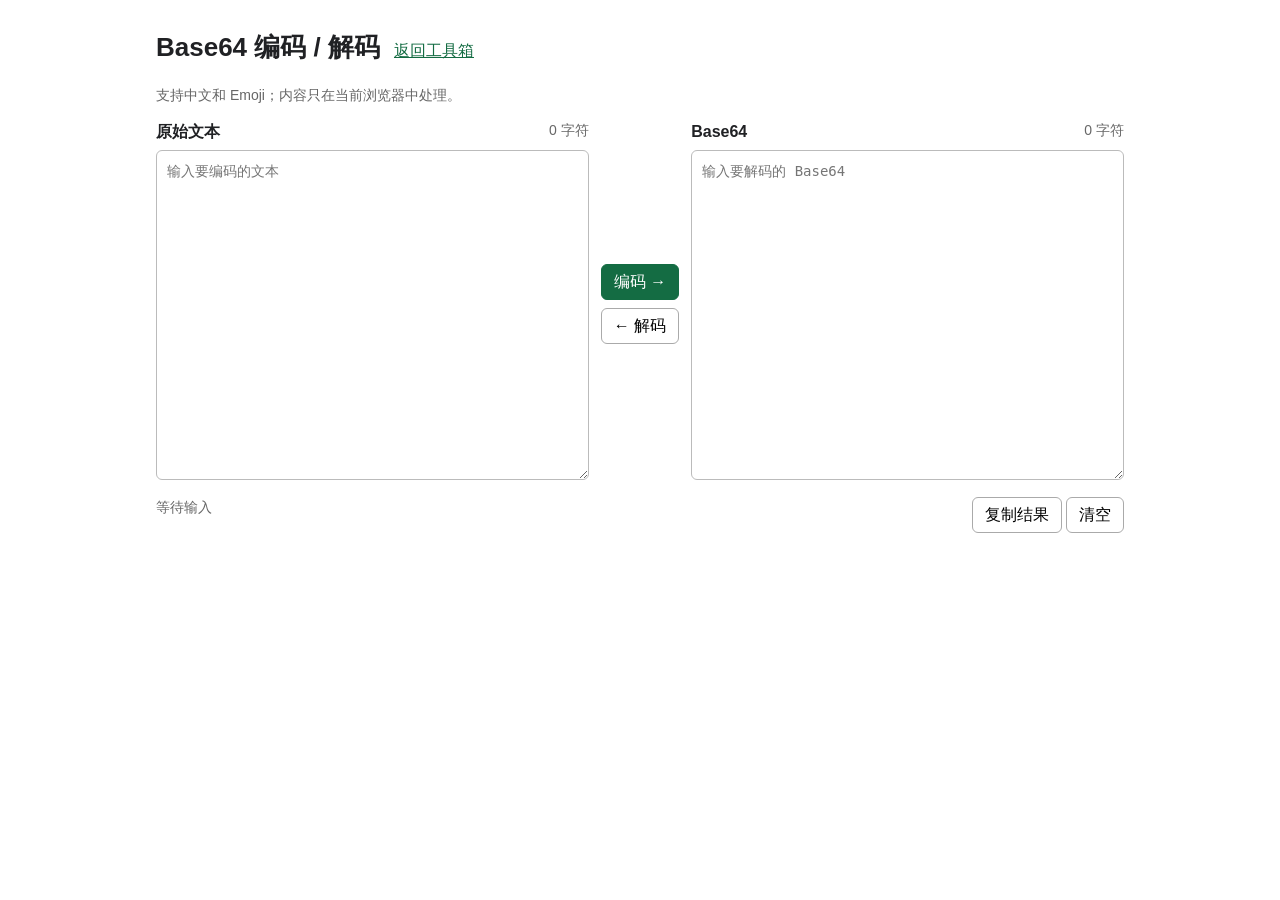
==== base64.html @ c8e4757d "Create Chinese Playground tools landing page" ====
<!doctype html>
<html lang="zh-CN">
<head>
  <meta charset="utf-8">
  <meta name="viewport" content="width=device-width, initial-scale=1">
  <meta name="description" content="在浏览器本地进行 Base64 编码和解码。">
  <title>Base64 编码 / 解码</title>
  <style>
    * { box-sizing: border-box; }
    body { max-width: 1000px; margin: 28px auto; padding: 0 16px; color: #202124; font-family: sans-serif; line-height: 1.5; }
    header { display: flex; align-items: baseline; gap: 14px; margin-bottom: 18px; }
    h1 { margin: 0; font-size: 26px; }
    a { color: #146c43; }
    .hint, .status { color: #666; font-size: 14px; }
    .workspace { display: grid; grid-template-columns: minmax(0, 1fr) auto minmax(0, 1fr); gap: 12px; align-items: center; }
    .field { min-width: 0; }
    .field-head { display: flex; justify-content: space-between; gap: 8px; margin-bottom: 6px; }
    label { font-weight: 650; }
    textarea { width: 100%; min-height: 330px; padding: 10px; resize: vertical; border: 1px solid #bbb; border-radius: 6px; font: 14px/1.55 ui-monospace, SFMono-Regular, Menlo, Consolas, monospace; }
    textarea:focus, button:focus-visible { outline: 3px solid rgba(20, 108, 67, 0.2); outline-offset: 1px; }
    .actions { display: flex; flex-direction: column; gap: 8px; }
    button { min-height: 36px; padding: 0 12px; border: 1px solid #aaa; border-radius: 6px; background: #fff; cursor: pointer; font: inherit; white-space: nowrap; }
    button:hover { background: #f5f5f5; }
    button.primary { border-color: #146c43; background: #146c43; color: #fff; }
    button.primary:hover { background: #0f5736; }
    .footer { display: flex; justify-content: space-between; gap: 12px; margin-top: 10px; }
    .status.error { color: #b42318; }
    @media (max-width: 700px) {
      body { margin-top: 16px; }
      header { align-items: flex-start; flex-direction: column; gap: 2px; }
      .workspace { grid-template-columns: 1fr; }
      .actions { flex-direction: row; flex-wrap: wrap; }
      textarea { min-height: 210px; }
    }
  </style>
</head>
<body>
  <header>
    <h1>Base64 编码 / 解码</h1>
    <a href="/">返回工具箱</a>
  </header>
  <p class="hint">支持中文和 Emoji；内容只在当前浏览器中处理。</p>

  <main class="workspace">
    <section class="field">
      <div class="field-head">
        <label for="plain-text">原始文本</label>
        <span id="plain-count" class="hint">0 字符</span>
      </div>
      <textarea id="plain-text" spellcheck="false" placeholder="输入要编码的文本"></textarea>
    </section>

    <div class="actions" aria-label="转换操作">
      <button id="encode" class="primary" type="button">编码 →</button>
      <button id="decode" type="button">← 解码</button>
    </div>

    <section class="field">
      <div class="field-head">
        <label for="base64-text">Base64</label>
        <span id="base64-count" class="hint">0 字符</span>
      </div>
      <textarea id="base64-text" spellcheck="false" autocapitalize="off" placeholder="输入要解码的 Base64"></textarea>
    </section>
  </main>

  <div class="footer">
    <span id="status" class="status" role="status" aria-live="polite">等待输入</span>
    <span>
      <button id="copy" type="button">复制结果</button>
      <button id="clear" type="button">清空</button>
    </span>
  </div>

  <script>
    (() => {
      const plain = document.querySelector('#plain-text');
      const base64 = document.querySelector('#base64-text');
      const plainCount = document.querySelector('#plain-count');
      const base64Count = document.querySelector('#base64-count');
      const status = document.querySelector('#status');
      let lastResult = null;

      function updateCounts() {
        plainCount.textContent = `${Array.from(plain.value).length} 字符`;
        base64Count.textContent = `${base64.value.length} 字符`;
      }

      function setStatus(message, isError = false) {
        status.textContent = message;
        status.classList.toggle('error', isError);
      }

      function encodeText(text) {
        const bytes = new TextEncoder().encode(text);
        let binary = '';
        const chunkSize = 0x8000;
        for (let index = 0; index < bytes.length; index += chunkSize) {
          binary += String.fromCharCode(...bytes.subarray(index, index + chunkSize));
        }
        return btoa(binary);
      }

      function decodeText(value) {
        const normalized = value.replace(/\s/g, '').replace(/-/g, '+').replace(/_/g, '/');
        if (!normalized) return '';
        if (normalized.length % 4 === 1 || !/^[A-Za-z0-9+/]*={0,2}$/.test(normalized)) {
          throw new Error('invalid-base64');
        }
        const padded = normalized.padEnd(Math.ceil(normalized.length / 4) * 4, '=');
        const binary = atob(padded);
        const bytes = Uint8Array.from(binary, (character) => character.charCodeAt(0));
        return new TextDecoder('utf-8', { fatal: true }).decode(bytes);
      }

      document.querySelector('#encode').addEventListener('click', () => {
        base64.value = encodeText(plain.value);
        lastResult = base64;
        updateCounts();
        setStatus(plain.value ? '编码完成' : '已得到空结果');
      });

      document.querySelector('#decode').addEventListener('click', () => {
        try {
          plain.value = decodeText(base64.value);
          lastResult = plain;
          updateCounts();
          setStatus(base64.value ? '解码完成' : '已得到空结果');
        } catch {
          setStatus('无法解码：请检查 Base64 内容是否完整且为 UTF-8 文本。', true);
        }
      });

      document.querySelector('#copy').addEventListener('click', async () => {
        const target = lastResult || (base64.value ? base64 : plain);
        if (!target.value) {
          setStatus('没有可复制的内容', true);
          return;
        }
        try {
          await navigator.clipboard.writeText(target.value);
          setStatus('结果已复制');
        } catch {
          target.focus();
          target.select();
          setStatus('无法自动复制，已为你选中结果。', true);
        }
      });

      document.querySelector('#clear').addEventListener('click', () => {
        plain.value = '';
        base64.value = '';
        lastResult = null;
        updateCounts();
        setStatus('已清空');
        plain.focus();
      });

      plain.addEventListener('input', () => { lastResult = null; updateCounts(); });
      base64.addEventListener('input', () => { lastResult = null; updateCounts(); });
    })();
  </script>
</body>
</html>
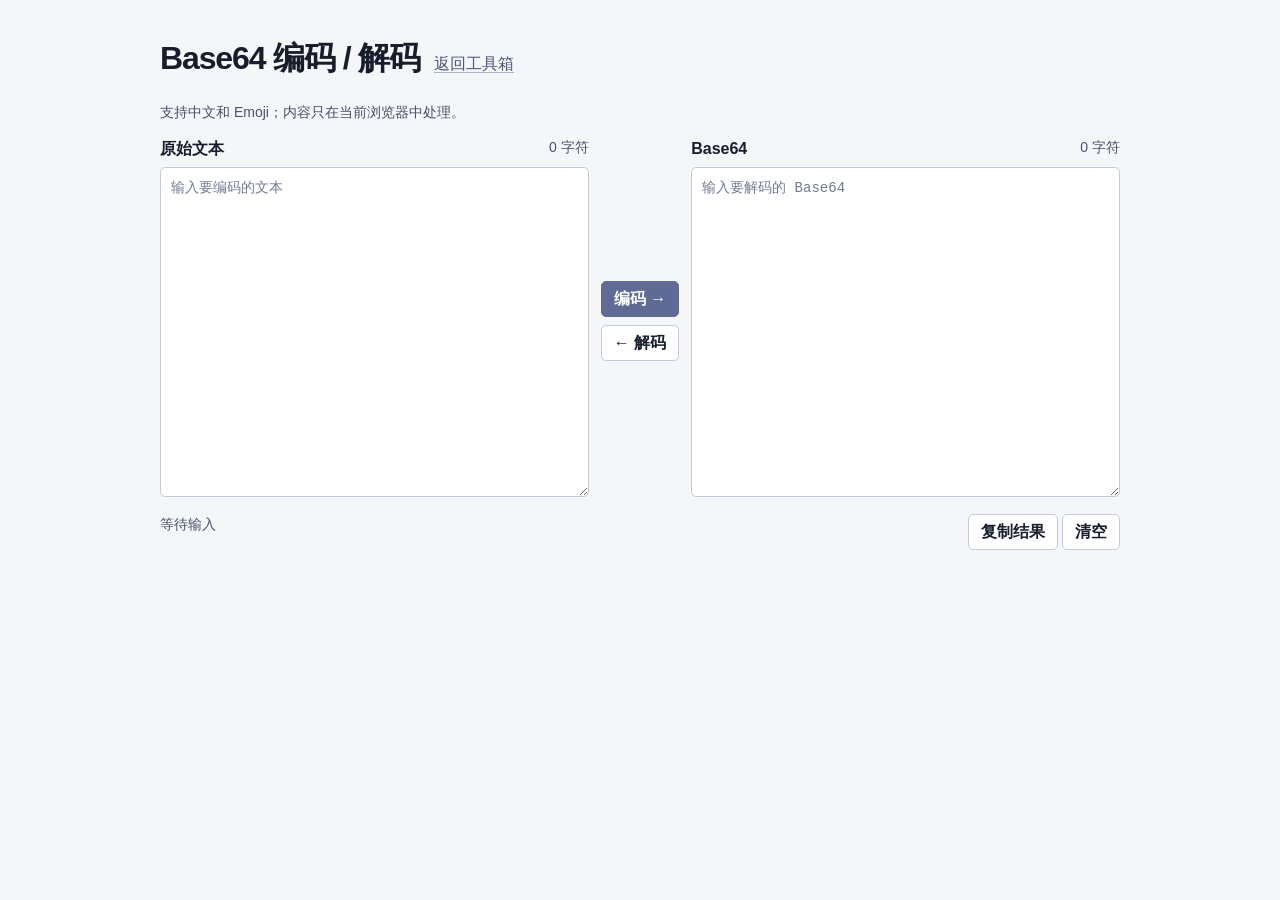
==== commit ed132026: "Apply shared theme styling across tool pages" ====
--- a/base64.html
+++ b/base64.html
@@ -33,8 +33,9 @@
       textarea { min-height: 210px; }
     }
   </style>
+  <link rel="stylesheet" href="theme.css">
 </head>
-<body>
+<body class="pg-base64">
   <header>
     <h1>Base64 编码 / 解码</h1>
     <a href="/">返回工具箱</a>
--- a/theme.css
+++ b/theme.css
@@ -0,0 +1,357 @@
+:root {
+  color-scheme: light;
+  --pg-canvas: #f4f6f8;
+  --pg-surface: #ffffff;
+  --pg-text: #171d2b;
+  --pg-muted: #46516a;
+  --pg-line: #c3cbd9;
+  --pg-line-strong: #8a96ab;
+  --pg-accent: #5f6a95;
+  --pg-accent-hover: #4d577c;
+  --pg-accent-soft: #e6eaf4;
+  --pg-danger: #b42332;
+
+  --ink: var(--pg-text);
+  --muted: var(--pg-muted);
+  --paper: var(--pg-canvas);
+  --panel: var(--pg-surface);
+  --soft: var(--pg-canvas);
+  --line: var(--pg-line);
+  --line-strong: var(--pg-line-strong);
+  --accent: var(--pg-accent);
+  --accent-dark: var(--pg-accent-hover);
+  --accent-soft: var(--pg-accent-soft);
+  --code: #eef1f5;
+  --danger: var(--pg-danger);
+  --gutter: #eef1f5;
+  --added: #e9f4ed;
+  --added-strong: #b9ddc5;
+  --removed: #f9e9e9;
+  --removed-strong: #e8bcbc;
+}
+
+*,
+*::before,
+*::after { box-sizing: border-box; }
+
+html {
+  min-width: 320px;
+  background: var(--pg-canvas);
+}
+
+body {
+  background: var(--pg-canvas);
+  color: var(--pg-text);
+  font-family: Inter, ui-sans-serif, -apple-system, BlinkMacSystemFont, "Segoe UI", "PingFang SC", "Microsoft YaHei", sans-serif;
+  -webkit-font-smoothing: antialiased;
+}
+
+a {
+  color: var(--pg-accent-hover);
+  text-decoration-color: rgba(77, 87, 124, 0.42);
+  text-underline-offset: 3px;
+}
+
+a:hover { color: #354061; }
+
+h1 {
+  color: var(--pg-text);
+  font-weight: 650;
+  letter-spacing: -0.035em;
+}
+
+.hint,
+.status,
+.muted,
+.intro { color: var(--pg-muted); }
+
+button,
+input,
+textarea,
+select { color: var(--pg-text); }
+
+button,
+.file-button {
+  border-color: var(--pg-line);
+  border-radius: 5px;
+  background: var(--pg-surface);
+  color: var(--pg-text);
+  font-weight: 600;
+}
+
+button:hover,
+.file-button:hover {
+  border-color: var(--pg-line-strong);
+  background: #eef1f5;
+  color: var(--pg-text);
+}
+
+button.primary,
+.primary {
+  border-color: var(--pg-accent);
+  background: var(--pg-accent);
+  color: #ffffff;
+}
+
+button.primary:hover,
+.primary:hover {
+  border-color: var(--pg-accent-hover);
+  background: var(--pg-accent-hover);
+  color: #ffffff;
+}
+
+button:focus-visible,
+textarea:focus-visible,
+input:focus-visible,
+select:focus-visible,
+summary:focus-visible,
+a:focus-visible {
+  outline: 3px solid rgba(95, 106, 149, 0.28);
+  outline-offset: 2px;
+}
+
+textarea,
+input[type="text"],
+select {
+  border-color: var(--pg-line);
+  border-radius: 5px;
+  background: var(--pg-surface);
+}
+
+textarea::placeholder,
+input::placeholder { color: #727c91; }
+
+input[type="checkbox"],
+input[type="radio"],
+input[type="range"] { accent-color: var(--pg-accent); }
+
+code,
+kbd,
+textarea,
+input[type="text"] {
+  font-family: ui-monospace, SFMono-Regular, Menlo, Monaco, Consolas, "Liberation Mono", monospace;
+}
+
+body.pg-home {
+  width: min(760px, 100%);
+  min-height: 100vh;
+  margin: 0 auto;
+  padding: 64px 20px;
+}
+
+.pg-home h1 {
+  margin: 0 0 6px;
+  font-size: clamp(30px, 5vw, 40px);
+}
+
+.pg-home > p {
+  margin: 0;
+  color: var(--pg-muted);
+}
+
+.pg-home ul {
+  margin: 34px 0 0;
+  padding: 0;
+  border-top: 1px solid var(--pg-line);
+  list-style: none;
+}
+
+.pg-home li {
+  margin: 0;
+  border-bottom: 1px solid var(--pg-line);
+}
+
+.pg-home li a {
+  display: flex;
+  min-height: 58px;
+  padding: 0 2px;
+  align-items: center;
+  justify-content: space-between;
+  color: var(--pg-text);
+  font-weight: 600;
+  text-decoration: none;
+}
+
+.pg-home li a::after {
+  color: var(--pg-muted);
+  content: "→";
+  font-weight: 400;
+}
+
+.pg-home li a:hover { color: var(--pg-accent-hover); }
+
+body.pg-base64,
+body.pg-text-transform,
+body.pg-qrcode {
+  width: min(100%, 1000px);
+  margin: 0 auto;
+  padding: 34px 20px 42px;
+}
+
+.pg-base64 header,
+.pg-text-transform header {
+  margin-bottom: 20px;
+}
+
+.pg-base64 h1,
+.pg-text-transform h1,
+.pg-qrcode h1 {
+  font-size: clamp(25px, 4vw, 32px);
+}
+
+.pg-base64 textarea,
+.pg-text-transform textarea,
+.pg-qrcode textarea {
+  border: 1px solid var(--pg-line);
+  background: var(--pg-surface);
+  color: var(--pg-text);
+}
+
+.pg-base64 .footer,
+.pg-text-transform .status { color: var(--pg-muted); }
+
+.pg-text-transform .controls {
+  padding: 16px 0;
+  border: 0;
+  border-top: 1px solid var(--pg-line);
+  border-bottom: 1px solid var(--pg-line);
+  border-radius: 0;
+  background: transparent;
+}
+
+.pg-text-transform .preview {
+  border-color: var(--pg-line);
+  border-radius: 5px;
+  background: var(--pg-surface);
+}
+
+.pg-text-transform .preview li { border-bottom-color: #dbe0e9; }
+.pg-text-transform .empty { color: #687287; }
+
+body.pg-qrcode { width: min(100%, 760px); }
+
+.pg-qrcode textarea {
+  padding: 10px 12px;
+  line-height: 1.55;
+}
+
+.pg-qrcode button,
+.pg-qrcode select {
+  min-height: 36px;
+  padding: 0 12px;
+  border: 1px solid var(--pg-line);
+  font: inherit;
+}
+
+.pg-qrcode fieldset {
+  padding: 14px 16px;
+  border: 1px solid var(--pg-line);
+  border-radius: 5px;
+  background: transparent;
+}
+
+.pg-qrcode summary {
+  color: var(--pg-accent-hover);
+  cursor: pointer;
+  font-weight: 600;
+}
+
+body.pg-markdown,
+body.pg-text-diff {
+  background: var(--pg-canvas);
+  color: var(--pg-text);
+  font-family: Inter, ui-sans-serif, -apple-system, BlinkMacSystemFont, "Segoe UI", "PingFang SC", "Microsoft YaHei", sans-serif;
+}
+
+.pg-markdown .workspace,
+.pg-text-diff .workspace {
+  border-color: var(--pg-line);
+  border-radius: 6px;
+  background: var(--pg-surface);
+}
+
+.pg-markdown .toolbar,
+.pg-markdown .pane-head,
+.pg-markdown .footer,
+.pg-text-diff .toolbar,
+.pg-text-diff .editor-head,
+.pg-text-diff .result-head {
+  background: var(--pg-canvas);
+}
+
+.pg-markdown .home {
+  border-color: var(--pg-line);
+  border-radius: 5px;
+  background: transparent;
+}
+
+.pg-markdown .privacy::before { background: var(--pg-accent); box-shadow: none; }
+
+.pg-markdown #markdown-input,
+.pg-markdown #html-source,
+.pg-text-diff textarea,
+.pg-text-diff textarea:focus,
+.pg-text-diff .result-panel,
+.pg-text-diff .diff-wrap {
+  background: var(--pg-surface);
+  color: var(--pg-text);
+}
+
+.pg-markdown .tabs,
+.pg-markdown .mode-select select,
+.pg-text-diff .merge-all,
+.pg-text-diff kbd {
+  border-color: var(--pg-line);
+  background: var(--pg-surface);
+}
+
+.pg-markdown .tab[aria-selected="true"] {
+  background: var(--pg-accent-soft);
+  color: var(--pg-accent-hover);
+}
+
+.pg-text-diff h1,
+.pg-markdown h1 { font-family: inherit; }
+
+.pg-text-diff h1::before { color: var(--pg-accent); }
+.pg-text-diff .editor:last-child .dot { background: var(--pg-accent); }
+
+.pg-text-diff .badge {
+  border-color: var(--pg-line);
+  background: var(--pg-surface);
+}
+
+.pg-text-diff .merge-cell,
+.pg-text-diff .empty-cell,
+.pg-text-diff .number { background: #eef1f5; }
+
+.pg-text-diff .cell { border-bottom-color: #dbe0e9; }
+
+@media (max-width: 700px) {
+  body.pg-home { padding: 36px 16px; }
+
+  body.pg-base64,
+  body.pg-text-transform,
+  body.pg-qrcode { padding: 20px 14px 30px; }
+}
+
+@media (max-width: 480px) {
+  .pg-markdown .toolbar-group.options {
+    display: grid;
+    grid-template-columns: minmax(0, 1fr) auto;
+    gap: 7px;
+  }
+
+  .pg-markdown .toolbar-group.options .switch,
+  .pg-markdown .toolbar-group.options .mode-select {
+    grid-column: 1 / -1;
+  }
+
+  .pg-markdown .mode-select {
+    display: grid;
+    grid-template-columns: auto minmax(0, 1fr);
+  }
+
+  .pg-markdown .mode-select select { width: 100%; }
+  .pg-markdown #copy-button { justify-self: stretch; }
+}
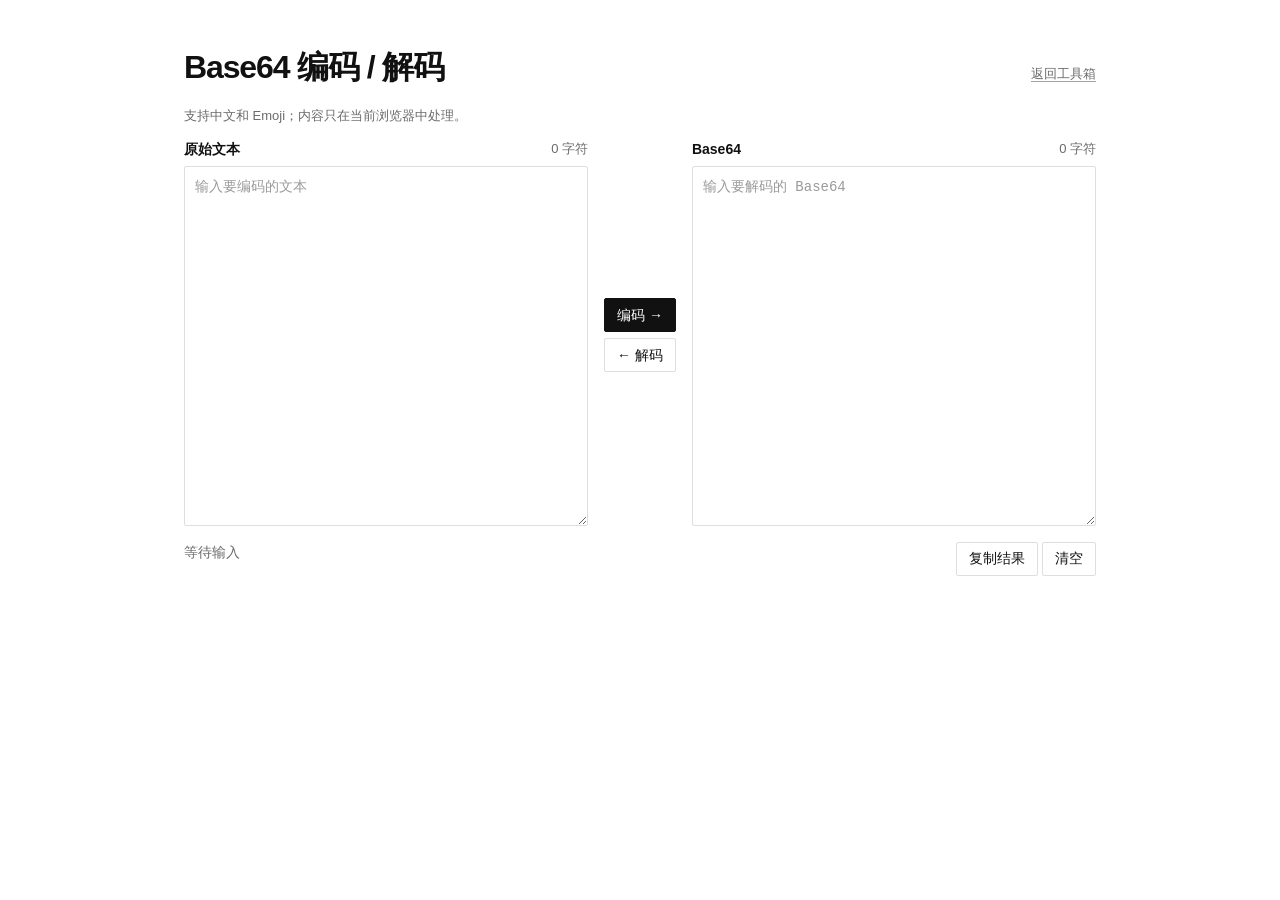
==== commit a188c02f: "Refresh theme stylesheet cache version" ====
--- a/base64.html
+++ b/base64.html
@@ -33,7 +33,7 @@
       textarea { min-height: 210px; }
     }
   </style>
-  <link rel="stylesheet" href="theme.css">
+  <link rel="stylesheet" href="theme.css?v=3dad6a50806f">
 </head>
 <body class="pg-base64">
   <header>
--- a/theme.css
+++ b/theme.css
@@ -1,95 +1,112 @@
 :root {
   color-scheme: light;
-  --pg-canvas: #f4f6f8;
+  --pg-canvas: #ffffff;
   --pg-surface: #ffffff;
-  --pg-text: #171d2b;
-  --pg-muted: #46516a;
-  --pg-line: #c3cbd9;
-  --pg-line-strong: #8a96ab;
-  --pg-accent: #5f6a95;
-  --pg-accent-hover: #4d577c;
-  --pg-accent-soft: #e6eaf4;
-  --pg-danger: #b42332;
-
+  --pg-soft: #f7f7f7;
+  --pg-text: #111111;
+  --pg-muted: #6b6b6b;
+  --pg-line: #dedede;
+  --pg-line-strong: #a3a3a3;
+  --pg-accent: #111111;
+  --pg-accent-hover: #333333;
+  --pg-danger: #b42318;
   --ink: var(--pg-text);
   --muted: var(--pg-muted);
   --paper: var(--pg-canvas);
   --panel: var(--pg-surface);
-  --soft: var(--pg-canvas);
+  --soft: var(--pg-soft);
   --line: var(--pg-line);
   --line-strong: var(--pg-line-strong);
   --accent: var(--pg-accent);
   --accent-dark: var(--pg-accent-hover);
-  --accent-soft: var(--pg-accent-soft);
-  --code: #eef1f5;
+  --accent-soft: #eeeeee;
+  --code: var(--pg-soft);
   --danger: var(--pg-danger);
-  --gutter: #eef1f5;
-  --added: #e9f4ed;
-  --added-strong: #b9ddc5;
-  --removed: #f9e9e9;
-  --removed-strong: #e8bcbc;
+  --gutter: var(--pg-soft);
+  --added: #eef7f0;
+  --added-strong: #cfe8d4;
+  --removed: #fdf0ef;
+  --removed-strong: #f1cecb;
+  --shadow: none;
 }
 
 *,
 *::before,
 *::after { box-sizing: border-box; }
 
-html {
-  min-width: 320px;
+html { min-width: 320px; background: var(--pg-canvas); }
+
+body {
+  margin: 0;
   background: var(--pg-canvas);
-}
-
-body {
-  background: var(--pg-canvas);
   color: var(--pg-text);
   font-family: Inter, ui-sans-serif, -apple-system, BlinkMacSystemFont, "Segoe UI", "PingFang SC", "Microsoft YaHei", sans-serif;
+  font-size: 14px;
+  line-height: 1.5;
   -webkit-font-smoothing: antialiased;
 }
 
 a {
-  color: var(--pg-accent-hover);
-  text-decoration-color: rgba(77, 87, 124, 0.42);
+  color: inherit;
+  text-decoration-color: var(--pg-line-strong);
   text-underline-offset: 3px;
 }
 
-a:hover { color: #354061; }
+a:hover { text-decoration-color: var(--pg-text); }
 
 h1 {
-  color: var(--pg-text);
+  margin: 0;
+  color: var(--pg-text);
+  font-family: inherit;
+  font-size: clamp(26px, 4vw, 32px);
   font-weight: 650;
   letter-spacing: -0.035em;
+  line-height: 1.2;
 }
 
 .hint,
 .status,
 .muted,
-.intro { color: var(--pg-muted); }
+.intro,
+.privacy,
+.count,
+.stats { color: var(--pg-muted); }
 
 button,
 input,
 textarea,
-select { color: var(--pg-text); }
+select { color: var(--pg-text); font: inherit; }
 
 button,
-.file-button {
-  border-color: var(--pg-line);
-  border-radius: 5px;
-  background: var(--pg-surface);
-  color: var(--pg-text);
-  font-weight: 600;
+.file-button,
+select {
+  min-height: 34px;
+  border: 1px solid var(--pg-line);
+  border-radius: 2px;
+  background: var(--pg-surface);
+  color: var(--pg-text);
+  cursor: pointer;
+  font-weight: 550;
+  transition: none;
 }
 
 button:hover,
-.file-button:hover {
+.file-button:hover,
+select:hover {
   border-color: var(--pg-line-strong);
-  background: #eef1f5;
-  color: var(--pg-text);
-}
+  background: var(--pg-soft);
+  color: var(--pg-text);
+}
+
+button:active,
+.file-button:active { transform: none; }
+
+button:disabled { cursor: not-allowed; opacity: 0.4; }
 
 button.primary,
 .primary {
-  border-color: var(--pg-accent);
-  background: var(--pg-accent);
+  border-color: var(--pg-text);
+  background: var(--pg-text);
   color: #ffffff;
 }
 
@@ -106,7 +123,7 @@
 select:focus-visible,
 summary:focus-visible,
 a:focus-visible {
-  outline: 3px solid rgba(95, 106, 149, 0.28);
+  outline: 2px solid var(--pg-text);
   outline-offset: 2px;
 }
 
@@ -114,16 +131,20 @@
 input[type="text"],
 select {
   border-color: var(--pg-line);
-  border-radius: 5px;
-  background: var(--pg-surface);
-}
+  border-radius: 2px;
+  background: var(--pg-surface);
+}
+
+textarea:focus,
+input[type="text"]:focus,
+select:focus { border-color: var(--pg-line-strong); }
 
 textarea::placeholder,
-input::placeholder { color: #727c91; }
+input::placeholder { color: #9a9a9a; }
 
 input[type="checkbox"],
 input[type="radio"],
-input[type="range"] { accent-color: var(--pg-accent); }
+input[type="range"] { accent-color: var(--pg-text); }
 
 code,
 kbd,
@@ -133,85 +154,85 @@
 }
 
 body.pg-home {
-  width: min(760px, 100%);
+  width: min(680px, 100%);
   min-height: 100vh;
   margin: 0 auto;
-  padding: 64px 20px;
-}
-
-.pg-home h1 {
-  margin: 0 0 6px;
-  font-size: clamp(30px, 5vw, 40px);
-}
-
-.pg-home > p {
-  margin: 0;
-  color: var(--pg-muted);
-}
+  padding: 72px 24px;
+}
+
+.pg-home h1 { margin-bottom: 8px; font-size: clamp(30px, 5vw, 38px); }
+.pg-home > p { margin: 0; color: var(--pg-muted); }
 
 .pg-home ul {
-  margin: 34px 0 0;
+  margin: 44px 0 0;
   padding: 0;
   border-top: 1px solid var(--pg-line);
   list-style: none;
 }
 
-.pg-home li {
-  margin: 0;
-  border-bottom: 1px solid var(--pg-line);
-}
+.pg-home li { margin: 0; border-bottom: 1px solid var(--pg-line); }
 
 .pg-home li a {
   display: flex;
-  min-height: 58px;
-  padding: 0 2px;
+  min-height: 56px;
+  padding: 0;
   align-items: center;
   justify-content: space-between;
   color: var(--pg-text);
-  font-weight: 600;
+  font-weight: 500;
   text-decoration: none;
 }
 
-.pg-home li a::after {
-  color: var(--pg-muted);
-  content: "→";
-  font-weight: 400;
-}
-
-.pg-home li a:hover { color: var(--pg-accent-hover); }
+.pg-home li a::after { color: var(--pg-muted); content: "→"; font-weight: 400; }
+.pg-home li a:hover::after { color: var(--pg-text); }
 
 body.pg-base64,
 body.pg-text-transform,
 body.pg-qrcode {
-  width: min(100%, 1000px);
+  width: min(100%, 960px);
   margin: 0 auto;
-  padding: 34px 20px 42px;
+  padding: 48px 24px;
 }
 
 .pg-base64 header,
 .pg-text-transform header {
+  display: flex;
   margin-bottom: 20px;
-}
-
-.pg-base64 h1,
-.pg-text-transform h1,
-.pg-qrcode h1 {
-  font-size: clamp(25px, 4vw, 32px);
-}
+  align-items: baseline;
+  justify-content: space-between;
+  gap: 16px;
+}
+
+.pg-base64 header a,
+.pg-text-transform header a {
+  color: var(--pg-muted);
+  font-size: 13px;
+  white-space: nowrap;
+}
+
+.pg-base64 .hint,
+.pg-text-transform .hint,
+.pg-qrcode .muted { font-size: 13px; }
+
+.pg-base64 .workspace { gap: 16px; }
 
 .pg-base64 textarea,
 .pg-text-transform textarea,
 .pg-qrcode textarea {
   border: 1px solid var(--pg-line);
-  background: var(--pg-surface);
-  color: var(--pg-text);
-}
-
-.pg-base64 .footer,
-.pg-text-transform .status { color: var(--pg-muted); }
+  border-radius: 2px;
+  background: var(--pg-surface);
+  color: var(--pg-text);
+}
+
+.pg-base64 textarea { min-height: 360px; }
+.pg-base64 .actions { gap: 6px; }
+.pg-base64 .footer { color: var(--pg-muted); }
+.status.error,
+.error { color: var(--pg-danger); }
 
 .pg-text-transform .controls {
-  padding: 16px 0;
+  padding: 18px 0;
   border: 0;
   border-top: 1px solid var(--pg-line);
   border-bottom: 1px solid var(--pg-line);
@@ -219,55 +240,116 @@
   background: transparent;
 }
 
+.pg-text-transform .field { margin-top: 24px; }
+
 .pg-text-transform .preview {
   border-color: var(--pg-line);
-  border-radius: 5px;
-  background: var(--pg-surface);
-}
-
-.pg-text-transform .preview li { border-bottom-color: #dbe0e9; }
-.pg-text-transform .empty { color: #687287; }
-
-body.pg-qrcode { width: min(100%, 760px); }
+  border-radius: 2px;
+  background: var(--pg-surface);
+}
+
+.pg-text-transform .preview li { border-bottom-color: var(--pg-line); }
+.pg-text-transform .empty { color: var(--pg-muted); }
+
+body.pg-qrcode { width: min(100%, 680px); }
+.pg-qrcode h1 { margin-bottom: 8px; }
+.pg-qrcode .intro { margin-bottom: 28px; }
 
 .pg-qrcode textarea {
-  padding: 10px 12px;
+  min-height: 100px;
+  padding: 12px;
   line-height: 1.55;
 }
 
+.pg-qrcode .preview {
+  min-height: 220px;
+  margin: 24px 0 12px;
+  align-content: center;
+}
+
+.pg-qrcode .actions { margin: 12px 0; }
+
 .pg-qrcode button,
-.pg-qrcode select {
-  min-height: 36px;
-  padding: 0 12px;
-  border: 1px solid var(--pg-line);
-  font: inherit;
-}
-
-.pg-qrcode fieldset {
-  padding: 14px 16px;
-  border: 1px solid var(--pg-line);
-  border-radius: 5px;
-  background: transparent;
-}
+.pg-qrcode select { min-height: 36px; padding: 0 12px; }
+
+.pg-qrcode details { margin-top: 24px; border-top: 1px solid var(--pg-line); }
 
 .pg-qrcode summary {
-  color: var(--pg-accent-hover);
+  padding: 14px 0;
+  color: var(--pg-text);
   cursor: pointer;
-  font-weight: 600;
+  font-weight: 550;
+}
+
+.pg-qrcode fieldset { margin: 0; padding: 4px 0 0; border: 0; }
+
+.pg-qrcode legend {
+  position: absolute;
+  width: 1px;
+  height: 1px;
+  overflow: hidden;
+  clip: rect(0 0 0 0);
+  white-space: nowrap;
 }
 
 body.pg-markdown,
 body.pg-text-diff {
   background: var(--pg-canvas);
   color: var(--pg-text);
-  font-family: Inter, ui-sans-serif, -apple-system, BlinkMacSystemFont, "Segoe UI", "PingFang SC", "Microsoft YaHei", sans-serif;
-}
+  font-family: inherit;
+}
+
+.pg-markdown .shell,
+.pg-text-diff .shell { padding: 24px; }
+
+.pg-markdown .masthead,
+.pg-text-diff .masthead {
+  min-height: 40px;
+  margin: 0 0 20px;
+  gap: 14px;
+}
+
+.pg-markdown h1,
+.pg-text-diff h1 {
+  color: var(--pg-text);
+  font-family: inherit;
+  font-size: 26px;
+  font-weight: 650;
+}
+
+.pg-markdown h1 span,
+.pg-text-diff h1 span { color: inherit; }
+
+.pg-markdown h1::before,
+.pg-text-diff h1::before { content: none; }
+
+.pg-markdown .intro,
+.pg-text-diff .intro { font-size: 12px; }
+
+.pg-markdown .home {
+  display: inline-grid;
+  width: 32px;
+  height: 32px;
+  border: 0;
+  border-radius: 0;
+  background: transparent;
+  color: var(--pg-muted);
+  place-items: center;
+}
+
+.pg-markdown .home:hover { background: transparent; color: var(--pg-text); }
+
+.pg-markdown .privacy::before,
+.pg-markdown .dot,
+.pg-text-diff .dot { display: none; }
 
 .pg-markdown .workspace,
 .pg-text-diff .workspace {
-  border-color: var(--pg-line);
-  border-radius: 6px;
-  background: var(--pg-surface);
+  overflow: hidden;
+  border: 1px solid var(--pg-line);
+  border-radius: 2px;
+  background: var(--pg-surface);
+  box-shadow: none;
 }
 
 .pg-markdown .toolbar,
@@ -275,17 +357,58 @@
 .pg-markdown .footer,
 .pg-text-diff .toolbar,
 .pg-text-diff .editor-head,
-.pg-text-diff .result-head {
-  background: var(--pg-canvas);
-}
-
-.pg-markdown .home {
+.pg-text-diff .result-head { background: var(--pg-surface); }
+
+.pg-markdown .toolbar,
+.pg-text-diff .toolbar { min-height: 48px; padding: 7px 10px; }
+
+.pg-markdown button,
+.pg-markdown .file-button,
+.pg-text-diff button {
+  border-radius: 2px;
+  font-family: inherit;
+  font-weight: 550;
+}
+
+.pg-markdown .quiet,
+.pg-text-diff .text-button {
+  border-color: transparent;
+  background: transparent;
+  color: var(--pg-muted);
+}
+
+.pg-markdown .quiet:hover,
+.pg-text-diff .text-button:hover {
   border-color: var(--pg-line);
-  border-radius: 5px;
-  background: transparent;
-}
-
-.pg-markdown .privacy::before { background: var(--pg-accent); box-shadow: none; }
+  background: var(--pg-soft);
+  color: var(--pg-text);
+}
+
+.pg-markdown .switch,
+.pg-markdown .mode-select,
+.pg-text-diff .switch,
+.pg-text-diff .select-all { color: var(--pg-muted); font-weight: 500; }
+
+.pg-markdown .mode-select select,
+.pg-markdown .tabs,
+.pg-text-diff .merge-all,
+.pg-text-diff kbd {
+  border-color: var(--pg-line);
+  border-radius: 2px;
+  background: var(--pg-surface);
+}
+
+.pg-markdown .tabs { padding: 2px; }
+.pg-markdown .tab { border-radius: 1px; }
+
+.pg-markdown .tab[aria-selected="true"] {
+  background: var(--pg-text);
+  color: #ffffff;
+}
+
+.pg-markdown .pane-head,
+.pg-text-diff .editor-head,
+.pg-text-diff .result-head { background: var(--pg-soft); }
 
 .pg-markdown #markdown-input,
 .pg-markdown #html-source,
@@ -297,42 +420,79 @@
   color: var(--pg-text);
 }
 
-.pg-markdown .tabs,
-.pg-markdown .mode-select select,
-.pg-text-diff .merge-all,
-.pg-text-diff kbd {
+.pg-markdown #markdown-input,
+.pg-markdown #html-source { padding: 20px; }
+
+.pg-markdown .drop-overlay {
+  border-color: var(--pg-text);
+  border-radius: 2px;
+  background: rgba(255, 255, 255, 0.96);
+  color: var(--pg-text);
+}
+
+.pg-markdown .toast {
+  border: 0;
+  border-radius: 2px;
+  background: var(--pg-text);
+  color: #ffffff;
+  box-shadow: none;
+}
+
+.pg-text-diff .badge {
+  border: 1px solid var(--pg-line);
+  border-radius: 2px;
+  background: var(--pg-surface);
+  color: var(--pg-muted);
+}
+
+.pg-text-diff .badge.add {
+  border-color: #cfe3d3;
+  background: var(--added);
+  color: #256b35;
+}
+
+.pg-text-diff .badge.remove {
+  border-color: #efd2cf;
+  background: var(--removed);
+  color: #9d332b;
+}
+
+.pg-text-diff .badge.modify {
   border-color: var(--pg-line);
-  background: var(--pg-surface);
-}
-
-.pg-markdown .tab[aria-selected="true"] {
-  background: var(--pg-accent-soft);
-  color: var(--pg-accent-hover);
-}
-
-.pg-text-diff h1,
-.pg-markdown h1 { font-family: inherit; }
-
-.pg-text-diff h1::before { color: var(--pg-accent); }
-.pg-text-diff .editor:last-child .dot { background: var(--pg-accent); }
-
-.pg-text-diff .badge {
-  border-color: var(--pg-line);
-  background: var(--pg-surface);
-}
+  background: var(--pg-soft);
+  color: var(--pg-muted);
+}
+
+.pg-text-diff .cell { border-bottom-color: #eeeeee; }
 
 .pg-text-diff .merge-cell,
 .pg-text-diff .empty-cell,
-.pg-text-diff .number { background: #eef1f5; }
-
-.pg-text-diff .cell { border-bottom-color: #dbe0e9; }
-
-@media (max-width: 700px) {
-  body.pg-home { padding: 36px 16px; }
+.pg-text-diff .number { background: var(--pg-soft); }
+
+.pg-text-diff .inline-del,
+.pg-text-diff .inline-add { border-radius: 0; }
+
+@media (max-width: 760px) {
+  body.pg-home { padding: 40px 18px; }
 
   body.pg-base64,
   body.pg-text-transform,
-  body.pg-qrcode { padding: 20px 14px 30px; }
+  body.pg-qrcode { padding: 28px 16px; }
+
+  .pg-base64 header,
+  .pg-text-transform header {
+    align-items: flex-start;
+    flex-direction: column;
+    gap: 6px;
+  }
+
+  .pg-base64 textarea { min-height: 220px; }
+
+  .pg-markdown .shell,
+  .pg-text-diff .shell { padding: 12px; }
+
+  .pg-markdown .masthead,
+  .pg-text-diff .masthead { margin-bottom: 12px; }
 }
 
 @media (max-width: 480px) {
@@ -343,9 +503,7 @@
   }
 
   .pg-markdown .toolbar-group.options .switch,
-  .pg-markdown .toolbar-group.options .mode-select {
-    grid-column: 1 / -1;
-  }
+  .pg-markdown .toolbar-group.options .mode-select { grid-column: 1 / -1; }
 
   .pg-markdown .mode-select {
     display: grid;
@@ -355,3 +513,7 @@
   .pg-markdown .mode-select select { width: 100%; }
   .pg-markdown #copy-button { justify-self: stretch; }
 }
+
+@media (prefers-reduced-motion: reduce) {
+  * { scroll-behavior: auto !important; transition: none !important; }
+}
